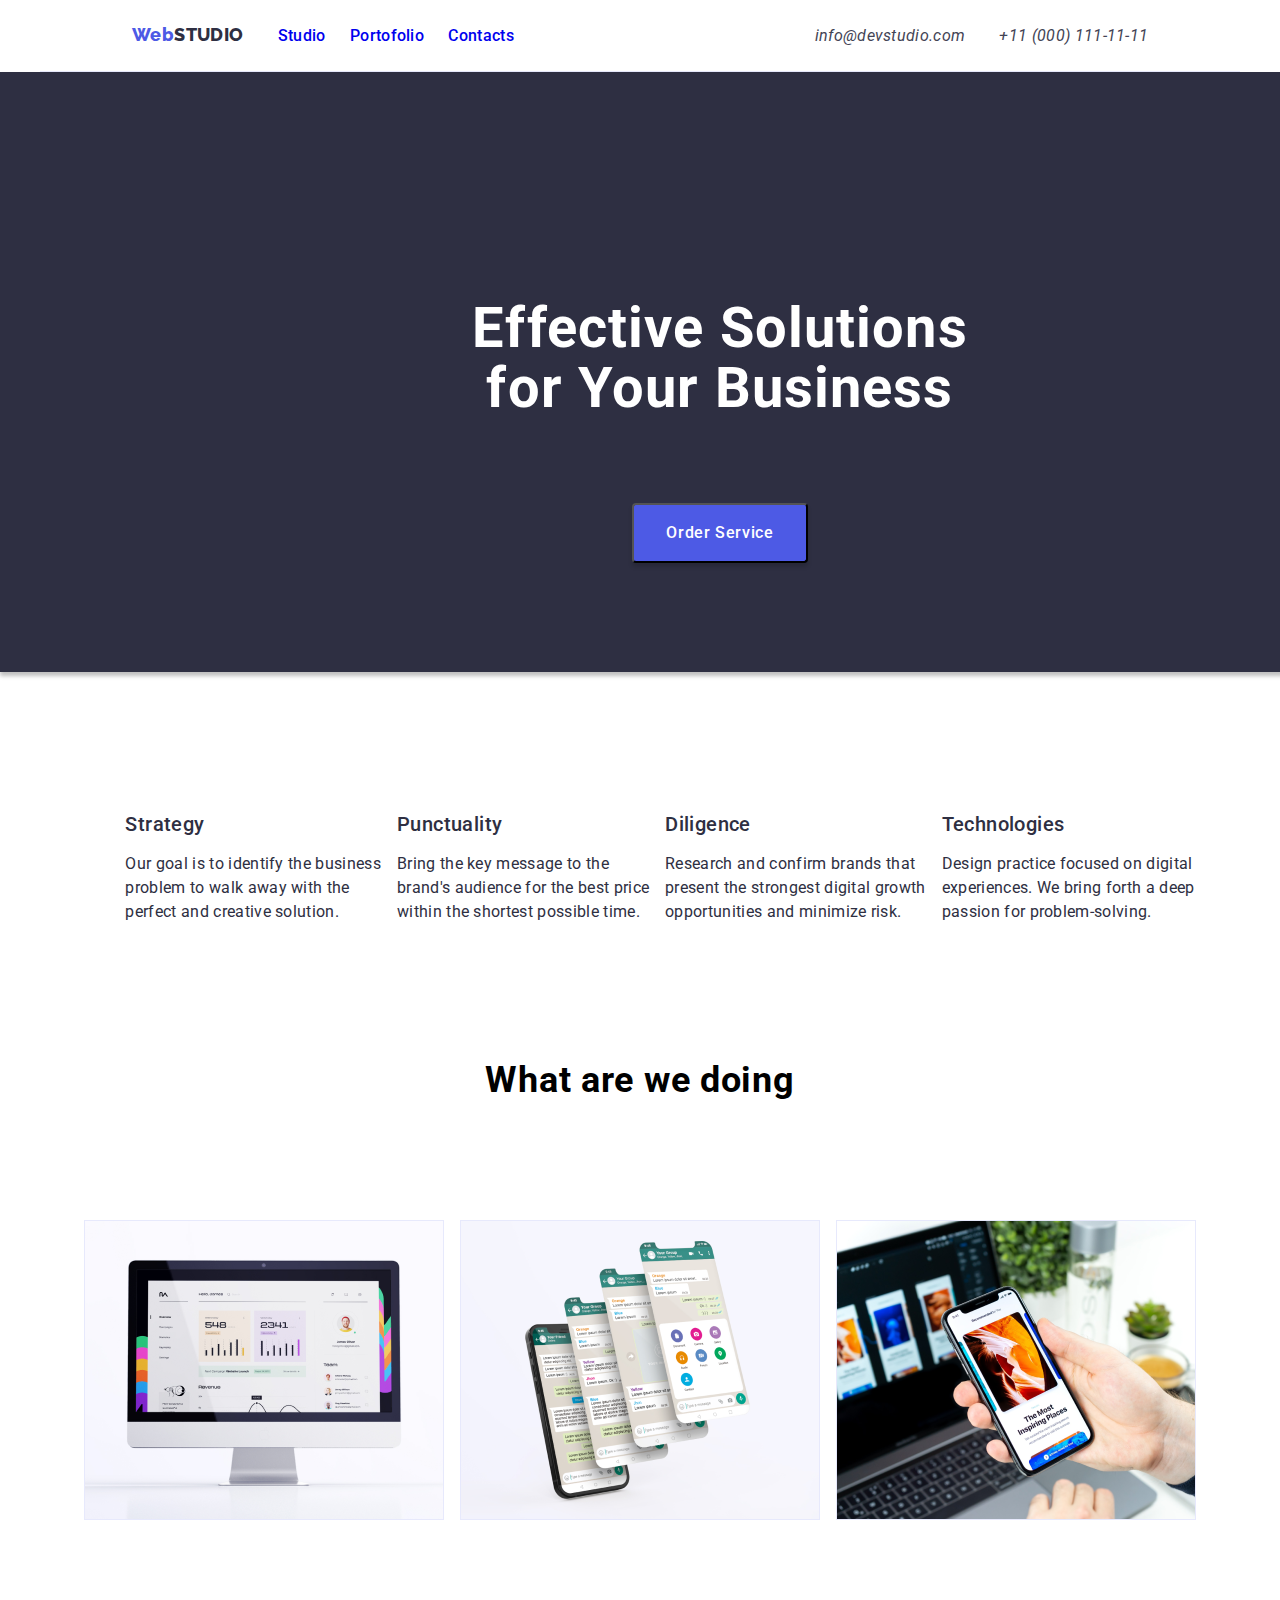
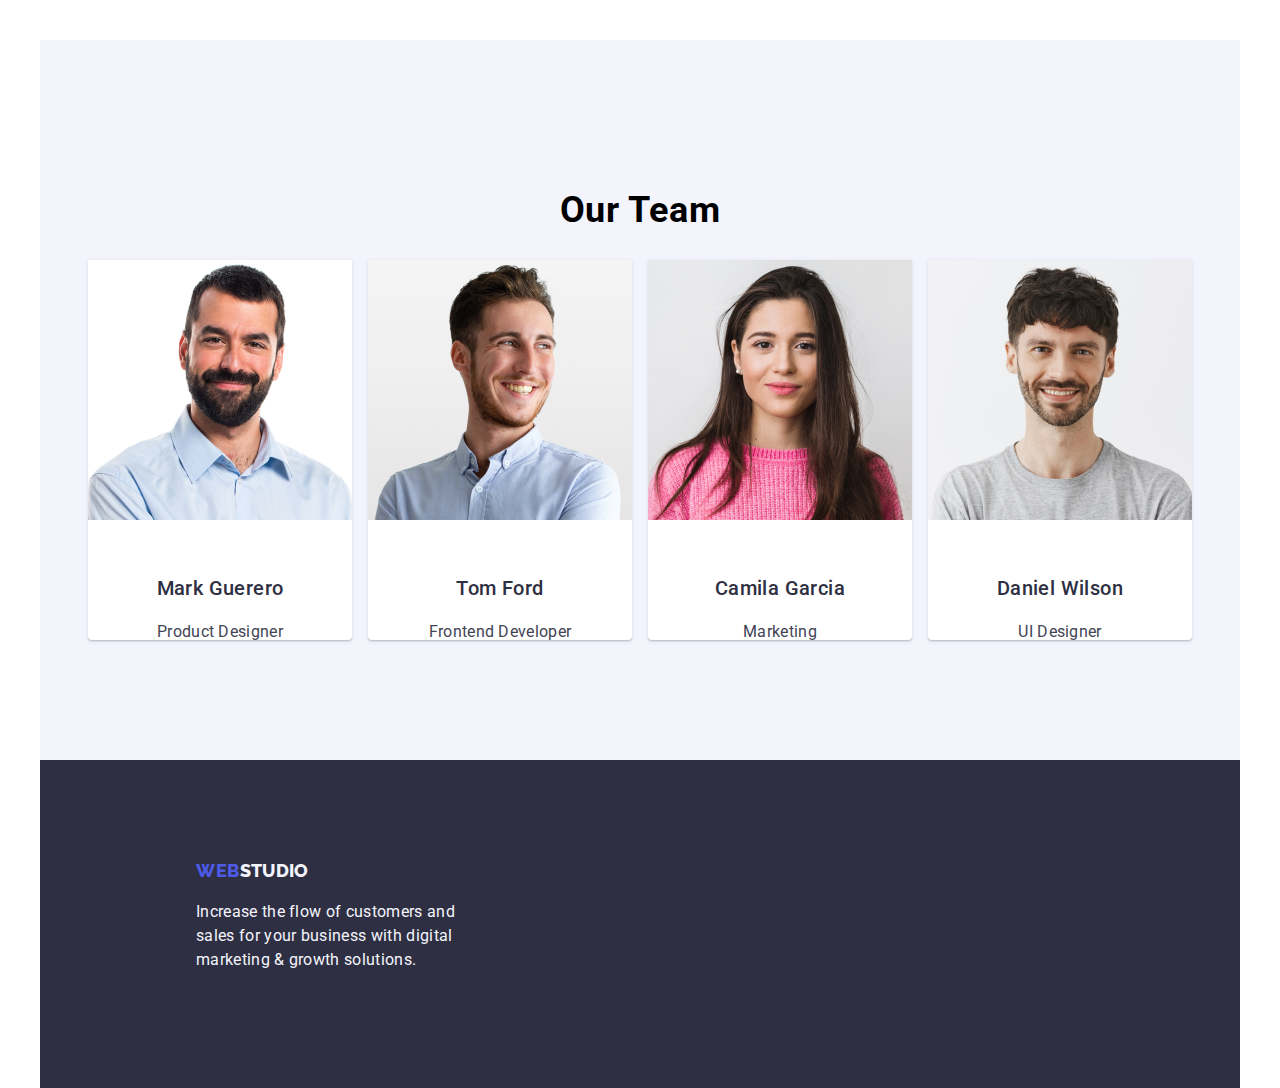
==== index.html @ 285bcf5b "copy folder from tema3" ====
<!DOCTYPE html>
<html lang="en">
  <head>
    <meta charset="UTF-8" />
    <meta name="viewport" content="width=device-width, initial-scale=1.0" />
    <title>WebStudio</title>
    <link rel="preconnect" href="https://fonts.googleapis.com" />
    <link rel="preconnect" href="https://fonts.gstatic.com" crossorigin />
    <link
      href="https://fonts.googleapis.com/css2?family=Raleway:wght@700&family=Roboto:ital,wght@0,100;0,300;0,400;0,500;0,700;0,900;1,100;1,300;1,400;1,500;1,700;1,900&display=swap"
      rel="stylesheet"
    />
    <link
      rel="stylesheet"
      href="https://cdnjs.cloudflare.com/ajax/libs/modern-normalize/1.0.0/modern-normalize.min.css"
    />
    <link rel="stylesheet" href="./css/studio.css" />
  </head>
  <body>
    <header class="nav-bar container">
      <nav class="main-nav">
        <a href="index.html" class="logo">Web</a>
        <a href="index.html">Studio</a>
        <a href="portofolio.html">Portofolio</a>
        <a href="contacts.html">Contacts</a>
      </nav>
      <address>
        <a href="mailto:info@devstudio.com" class="mail">info@devstudio.com</a>
        <a href="tel:+11(000)1111111">+11 (000) 111-11-11</a>
      </address>
    </header>
    <main>
      <!-- Hero Section -->
      <section class="hero-section">
        <div class="container-column container">
          <h1 class="hero-title">Effective Solutions for Your Business</h1>
          <button type="button" class="hero-button">Order Service</button>
        </div>
      </section>
      <!-- Strong points section -->
      <section class="container">
        <ul class="feature">
          <li>
            <h3>Strategy</h3>
            <p>
              Our goal is to identify the business<br />
              problem to walk away with the<br />
              perfect and creative solution.
            </p>
          </li>
          <li>
            <h3>Punctuality</h3>
            <p>
              Bring the key message to the<br />
              brand's audience for the best price<br />
              within the shortest possible time.
            </p>
          </li>
          <li>
            <h3>Diligence</h3>
            <p>
              Research and confirm brands that<br />
              present the strongest digital growth<br />
              opportunities and minimize risk.
            </p>
          </li>
          <li>
            <h3>Technologies</h3>
            <p>
              Design practice focused on digital<br />
              experiences. We bring forth a deep<br />
              passion for problem-solving.
            </p>
          </li>
        </ul>
      </section>
      <!-- What are we doing section -->
      <section class="container">
        <h2>What are we doing</h2>
        <div class="images">
          <img src="./images/img1.png" alt="monitor" width="360" height="300" />
          <img
            src="./images/img2.png"
            alt="app_mobil"
            width="360"
            height="300"
          />
          <img
            src="./images/img3.png"
            alt="mobil_phone"
            width="360"
            height="300"
          />
        </div>
      </section>
      <!-- Our team section -->
      <section class="container background-team">
        <h2>Our Team</h2>
        <div class="cards-team">
          <div class="card-team">
            <img src="./images/imgA.png" alt="Product Designer-Mark Guerero" />
            <h3>Mark Guerero</h3>
            <p>Product Designer</p>
          </div>
          <div class="card-team">
            <img src="./images/imgB.png" alt="Frontend Developer-Tom Ford" />
            <h3>Tom Ford</h3>
            <p>Frontend Developer</p>
          </div>
          <div class="card-team">
            <img src="./images/imgC.png" alt="Marketing-Camila Garcia" />
            <h3>Camila Garcia</h3>
            <p>Marketing</p>
          </div>
          <div class="card-team">
            <img src="./images/imgD.png" alt="UI Designer-Daniel Wilson" />
            <h3>Daniel Wilson</h3>
            <p>UI Designer</p>
          </div>
        </div>
      </section>
    </main>
    <footer class="container footer">
      <a href="index.html" class="logo-bottom">Web</a>
      <p class="footer-paragraph">
        Increase the flow of customers and sales for your business with digital
        marketing & growth solutions.
      </p>
    </footer>
  </body>
</html>
---- css/studio.css ----
:root {
    --brand-color: #2E2F42;
}

body {
    font-family: "Roboto", sans-serif;
    margin: 0;
}
ul {
    list-style-type: none;
}
a {
    text-decoration: none;
}
.container {
    max-width: 1200px;
    margin: 0 auto;
}
/*Header section navigate*/
.logo::after {
    content: "STUDIO";
    color: var(--brand-color);
    font-family: 'Raleway';
    font-size: 18px;
    font-weight: 800;
    line-height: 21px;
    letter-spacing: 0.03em;
    text-align: left;
    letter-spacing: 0.02em;
    margin-right: 10px;
}
.logo {
    color: #4D5AE5;
    font-family: 'Raleway';
    font-size: 18px;
    font-weight: 800;
    line-height: 21px;
    letter-spacing: 0.03em;
    text-align: left;
    margin-top: 2px;
}
.nav-bar {
    display: flex;
    justify-content: space-around;
    margin-block-start: 0;
    min-height: 72px;
    align-items: center;
    border-bottom: 1px solid #e7e9fc;
    /* width: 1440px; */
    height: 72px;
}
.main-nav {
    font-size: 16px;
    font-weight: 500;
    line-height: 24px;
    letter-spacing: 0.02em;
    text-align: left;
    color: #2E2F42;
    cursor: pointer;
    min-width: 500px;
}
.main-nav a {
    margin-right: 20px;
}
a:hover {
    color: #404BBF;
    cursor: pointer;
    text-decoration: underline;
}
address a {
    font-size: 16px;
    font-weight: 400;
    line-height: 24px;
    letter-spacing: 0.02em;
    cursor: pointer;
    color: #434455;
}
.mail {
    margin-right: 30px;
}

/* Hero section */
.hero-section {
    background-color: var(--brand-color);
    padding: 188px 0;
    min-width: 1440px;
    height: 600px;
    box-shadow: 0 4px 4px 0 rgba(0, 0, 0, 0.25);
}
.container-column {
    display: flex;
    flex-direction: column;
    align-items: center;
}
.hero-title{
    color: #FFFFFF;
    font-size: 56px;
    font-weight: 700;
    line-height: 60px;
    letter-spacing: 0.02em;
    max-width: 496px;
    text-align: center;
}
.hero-button {
    font-size: 16px;
    font-weight: 500;
    line-height: 24px;
    letter-spacing: 0.04em;
    text-align: center;
    color: #FFFFFF;
    border-radius: 4px;
    box-shadow: 0 4px 4px 0 rgba(0, 0, 0, 0.15);
    padding: 16px 32px;
    margin-top: 48px;
    cursor: pointer;
    background: #4d5ae5;
}
.hero-button:hover{
    background-color: #404BBF;
}

/* Feature section */
.feature {
    color: var(--brand-color);
    display: flex;
    justify-content: center;
    gap: 1rem;
    margin: 120px 0;
}
li > h3{
    text-align: left;
    margin-bottom: 5px;
}
li > p{
    font-size: 16px;
    font-weight: 400;
    line-height: 24px;
    letter-spacing: 0.02em;
    text-align: left;
}
h3 {
    font-family: "Roboto", sans-serif;
    font-weight: 500;
    font-size: 20px;
    line-height: 1.2;
    letter-spacing: 0.02em;
    text-align: center;
    color: #2e2f42;
}

/* What are we doing section */
.images {
    display: flex;
    justify-content: center;
    gap: 1rem;
    margin: 120px;
}
h2 {
    font-size: 36px;
    font-weight: 700;
    line-height: 40px;
    letter-spacing: 0.02em;
    text-align: center;
}

/* Our team section */
.background-team {
    background-color: #f4f4fd;
    padding: 120px;
}
.cards-team {
    display: flex;
    justify-content: center;
    gap: 1rem;
}
.card-team{
    box-shadow: 0 2px 1px 0 rgba(46, 47, 66, 0.08), 0 1px 1px 0 rgba(46, 47, 66, 0.16), 0 1px 6px 0 rgba(46, 47, 66, 0.08);
    background: #fff;
    border-radius: 0 0 4px 4px;
        padding: 0px 0px 32px 0px;
        width: 264px;
        height: 380px;
        gap: 24px;
}
.card-team p{
    font-family: "Roboto", sans-serif;
        font-weight: 400;
        font-size: 16px;
        line-height: 1.5;
        letter-spacing: 0.02em;
        text-align: center;
        color: #434455;
}
.card.team h3{
    text-align: center;
}
.card-team img{
    margin-bottom: 32px;
    width: 264px;
    height: 260px;
}

/* Footer section */
.logo-bottom::after {
    content: "STUDIO";
    color: #F4F4FD;
    font-family: 'Raleway';
    font-size: 18px;
    font-weight: 800;
    line-height: 21px;
    letter-spacing: 0.03em;
    text-align: center;
    letter-spacing: 0.02em;
}
.logo-bottom {
    text-transform: uppercase;
    font-family: "Raleway", sans-serif;
    font-weight: 800;
    font-size: 18px;
    line-height: 1.16667;
    letter-spacing: 0.03em;
    text-transform: uppercase;
    color: #4d5ae5;
}

.footer {
    color: #F4F4FD;
    font-family: Roboto;
    font-size: 16px;
    font-weight: 400;
    line-height: 24px;
    letter-spacing: 0.02em;
    background-color: var(--brand-color);
    text-align: left;
    padding: 100px 1020px 100px 156px;
}
.footer-paragraph {
    width: 264px;
    margin-top: 16px;
}


/* Portofolio */

/*Filter Portofolio Section*/

.first-button {
    background-color: #404BBF;
    color: #FFFFFF
}
ul button {
    font-size: 16px;
    font-weight: 500;
    line-height: 24px;
    letter-spacing: 0.04em;
    text-align: center;
    color: #4D5AE5;
    border: 1px solid #E7E9FC;
    padding-left: 24px;
    padding-right: 24px;
    padding-top: 12px;
    padding-bottom: 12px;
}
button:hover {
    cursor: pointer;
}
.button {
    background: #f4f4fd;
}
.filter-buttons {
    display: flex;
    justify-content: center;
    gap: 1rem;
    flex-wrap: wrap;
    margin: 96px 271px 72px;
}
/*Grid cards section*/
.card h3 {
    font-size: 20px;
    color: var(--brand-color);
    text-align: left;
}
.card p {
    font-size: 16px;
    text-align: left;
    color: #434455;
}
.cards {
    display: flex;
    justify-content: center;
    flex-wrap: wrap;
    gap: 24px;
    padding: 0;
    margin-bottom: 120px;
    /* grid-template-columns: repeat(auto-fit(minmax(200px, 300px)); */
}

.card {
    border: 1px solid #e7e9fc;
    width: 360px;
    height: 420px;
    /* flex-basis: calc((100%-72px)/3)); */
}
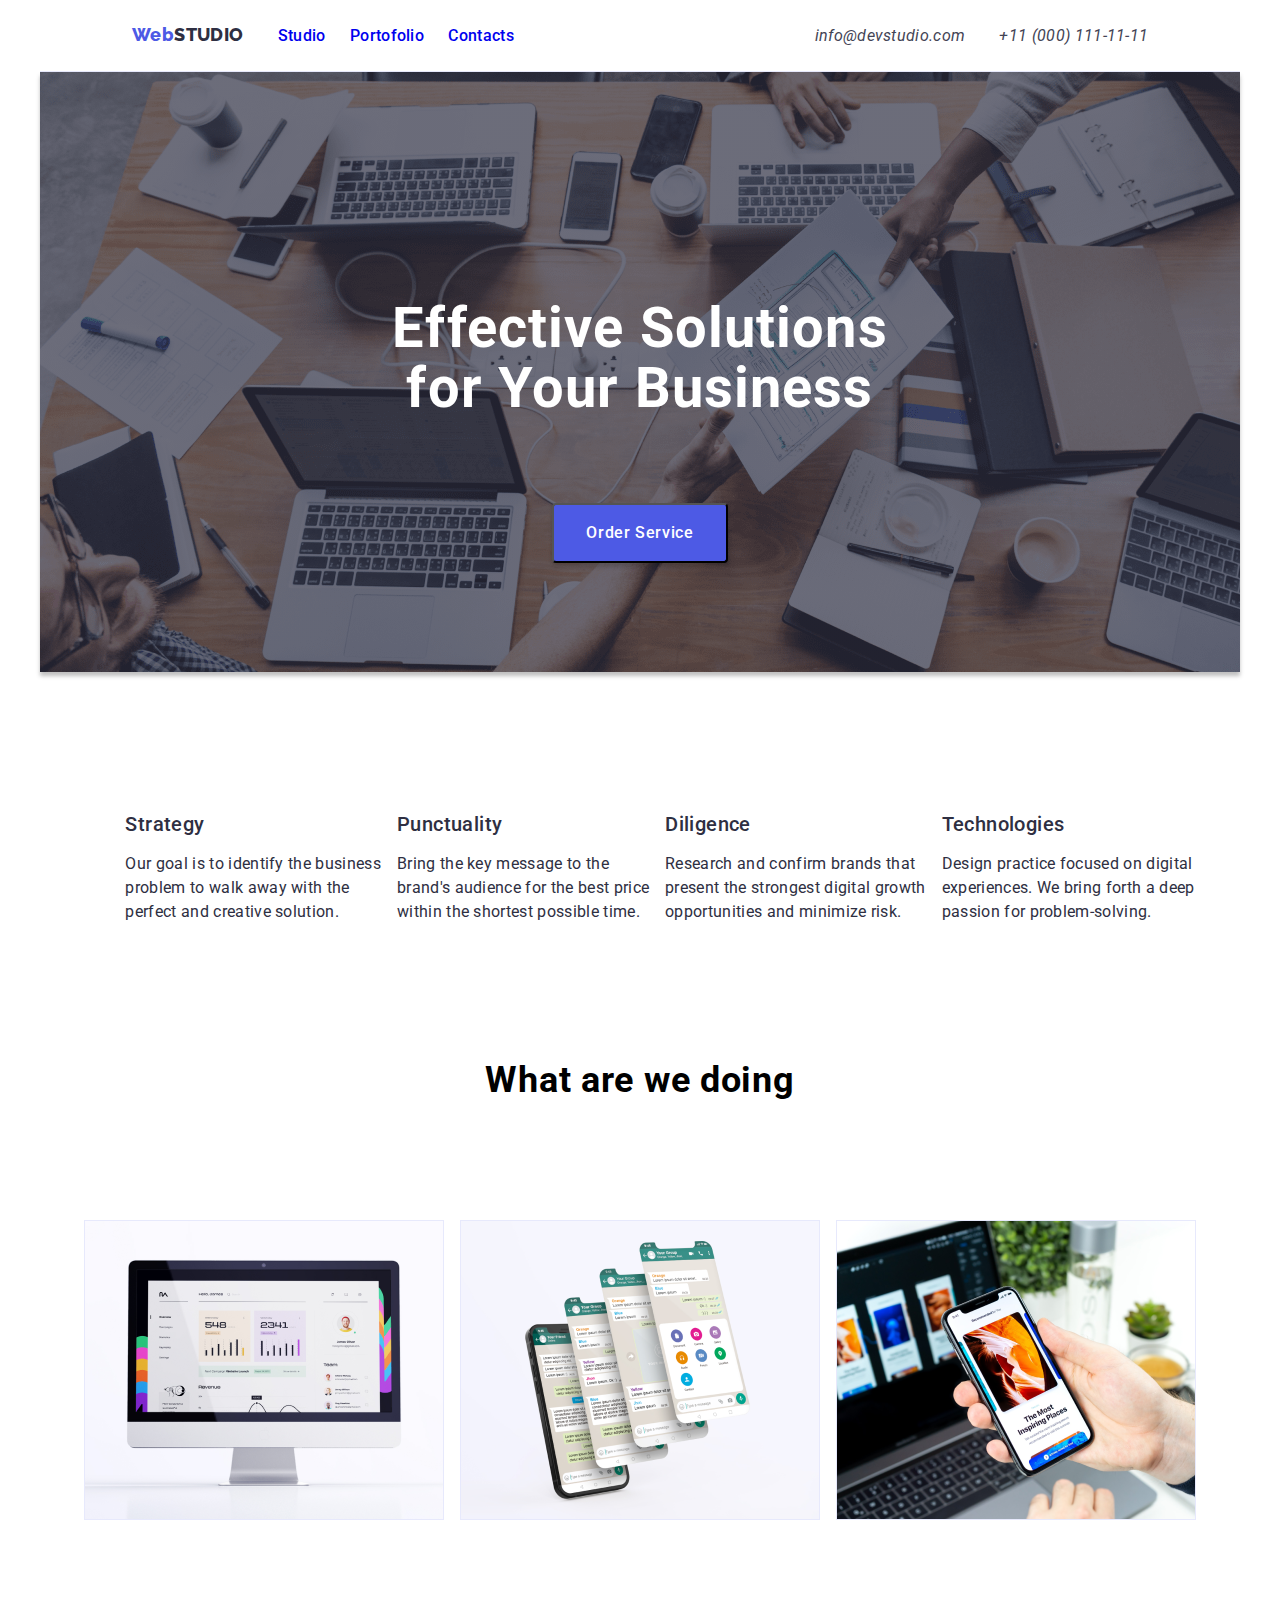
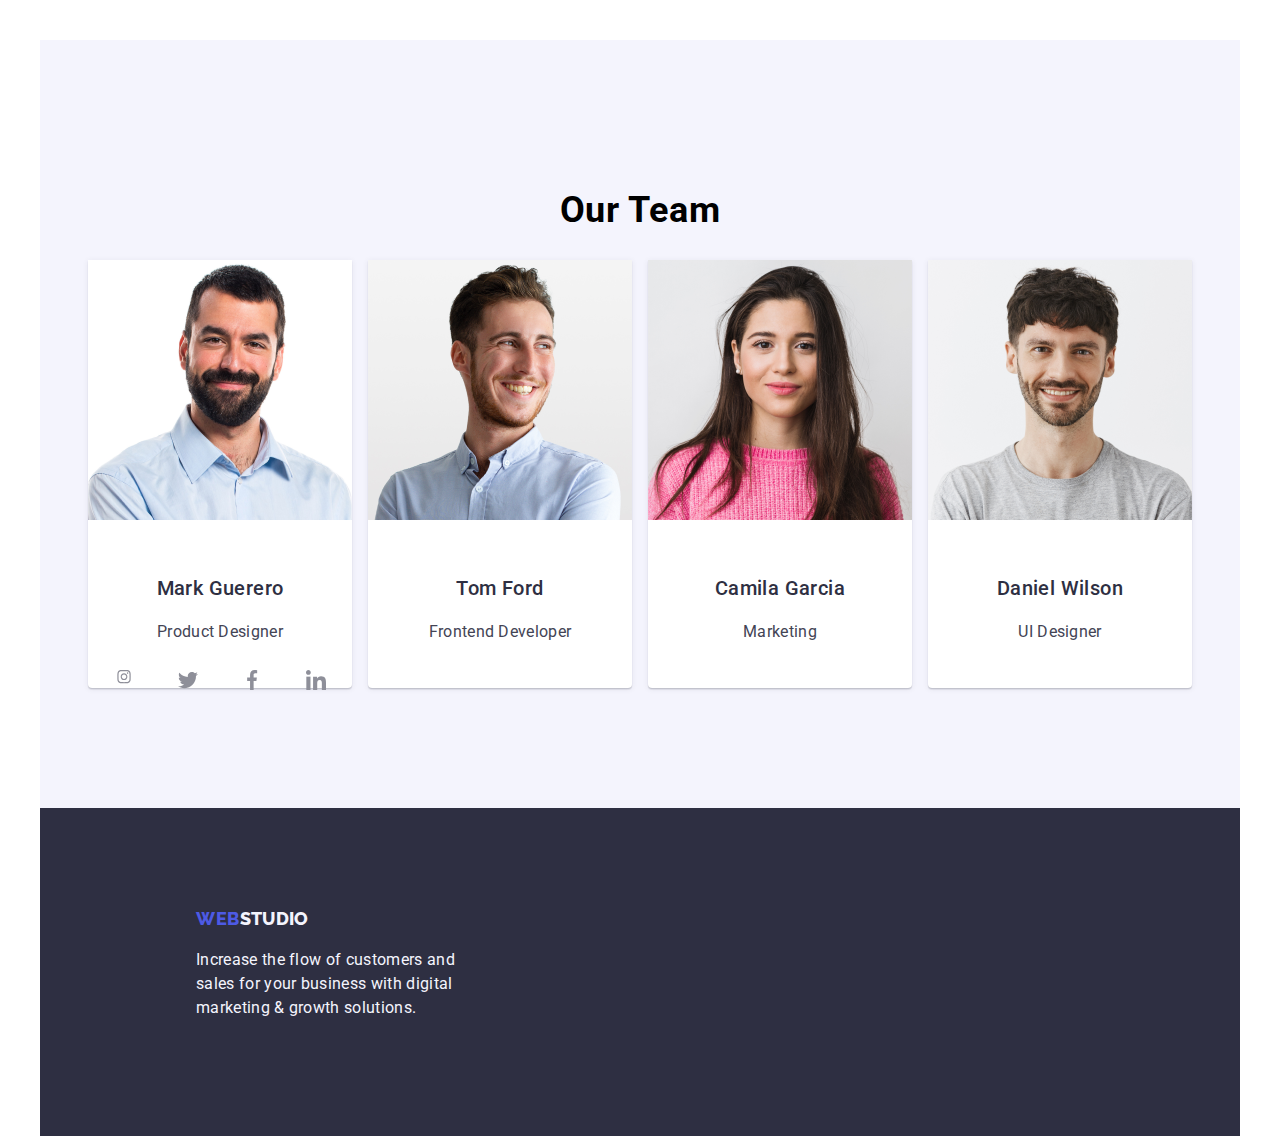
==== commit eb56f88b: "social svg" ====
--- a/index.html
+++ b/index.html
@@ -31,8 +31,8 @@
     </header>
     <main>
       <!-- Hero Section -->
-      <section class="hero-section">
-        <div class="container-column container">
+      <section class="hero-section container">
+        <div class="container-column">
           <h1 class="hero-title">Effective Solutions for Your Business</h1>
           <button type="button" class="hero-button">Order Service</button>
         </div>
@@ -101,6 +101,61 @@
             <img src="./images/imgA.png" alt="Product Designer-Mark Guerero" />
             <h3>Mark Guerero</h3>
             <p>Product Designer</p>
+            <div class="icons-list">
+              <a
+                href="https://www.instagram.com/"
+                class="icon"
+                noopener
+                noreferrer
+                nofollow
+                target="_blank"
+                aria-label="instagram-link"
+              >
+                <svg>
+                  <use href="./images/symbol-defs.svg#icon-instagram"></use>
+                </svg>
+              </a>
+              <a
+                href="https://https://twitter.com//"
+                class="icon"
+                noopener
+                noreferrer
+                nofollow
+                target="_blank"
+                aria-label="tweeter-link"
+              >
+                <svg>
+                  <use href="./images/symbol-defs.svg#icon-twitter"></use>
+                </svg>
+              </a>
+              </a>
+              <a
+                href="https://https://facebook.com//"
+                class="icon"
+                noopener
+                noreferrer
+                nofollow
+                target="_blank"
+                aria-label="facebook-link"
+              >
+                <svg>
+                  <use href="./images/symbol-defs.svg#icon-facebook"></use>
+                </svg>
+              </a>
+               <a
+                href="https://https://linkedin.com//"
+                class="icon"
+                noopener
+                noreferrer
+                nofollow
+                target="_blank"
+                aria-label="linkedin-link"
+              >
+                <svg>
+                  <use href="./images/symbol-defs.svg#icon-linkedin"></use>
+                </svg>
+              </a>
+            </div>
           </div>
           <div class="card-team">
             <img src="./images/imgB.png" alt="Frontend Developer-Tom Ford" />
--- a/css/studio.css
+++ b/css/studio.css
@@ -81,13 +81,14 @@
 
 /* Hero section */
 .hero-section {
-    background-color: var(--brand-color);
     padding: 188px 0;
-    min-width: 1440px;
+    width: 1440px;
     height: 600px;
     box-shadow: 0 4px 4px 0 rgba(0, 0, 0, 0.25);
-}
-.container-column {
+    background: linear-gradient(rgba(46, 47, 66, 0.7),rgba(46, 47, 66, 0.7)), url("/images/people-office.png");
+}
+
+.container-column{
     display: flex;
     flex-direction: column;
     align-items: center;
@@ -179,8 +180,7 @@
     border-radius: 0 0 4px 4px;
         padding: 0px 0px 32px 0px;
         width: 264px;
-        height: 380px;
-        gap: 24px;
+        height: 428px;
 }
 .card-team p{
     font-family: "Roboto", sans-serif;
@@ -199,7 +199,29 @@
     width: 264px;
     height: 260px;
 }
-
+.icons-list .icon svg{
+    width: 20px;
+    height: 20px;
+}
+.icons-list{
+    display: flex;
+    gap: 24px;
+    margin-top: 8px;
+    justify-content: center;
+}
+.icons-list .icon{
+    width: 40px;
+    height: 40px;
+    border-radius: 50%;
+    display: flex;
+    justify-content: center;
+    align-items: center;
+    color: grey;
+}
+.icons-list .icon:hover{
+    background-color: #4D5AE5;
+    color: #fff;
+}
 /* Footer section */
 .logo-bottom::after {
     content: "STUDIO";
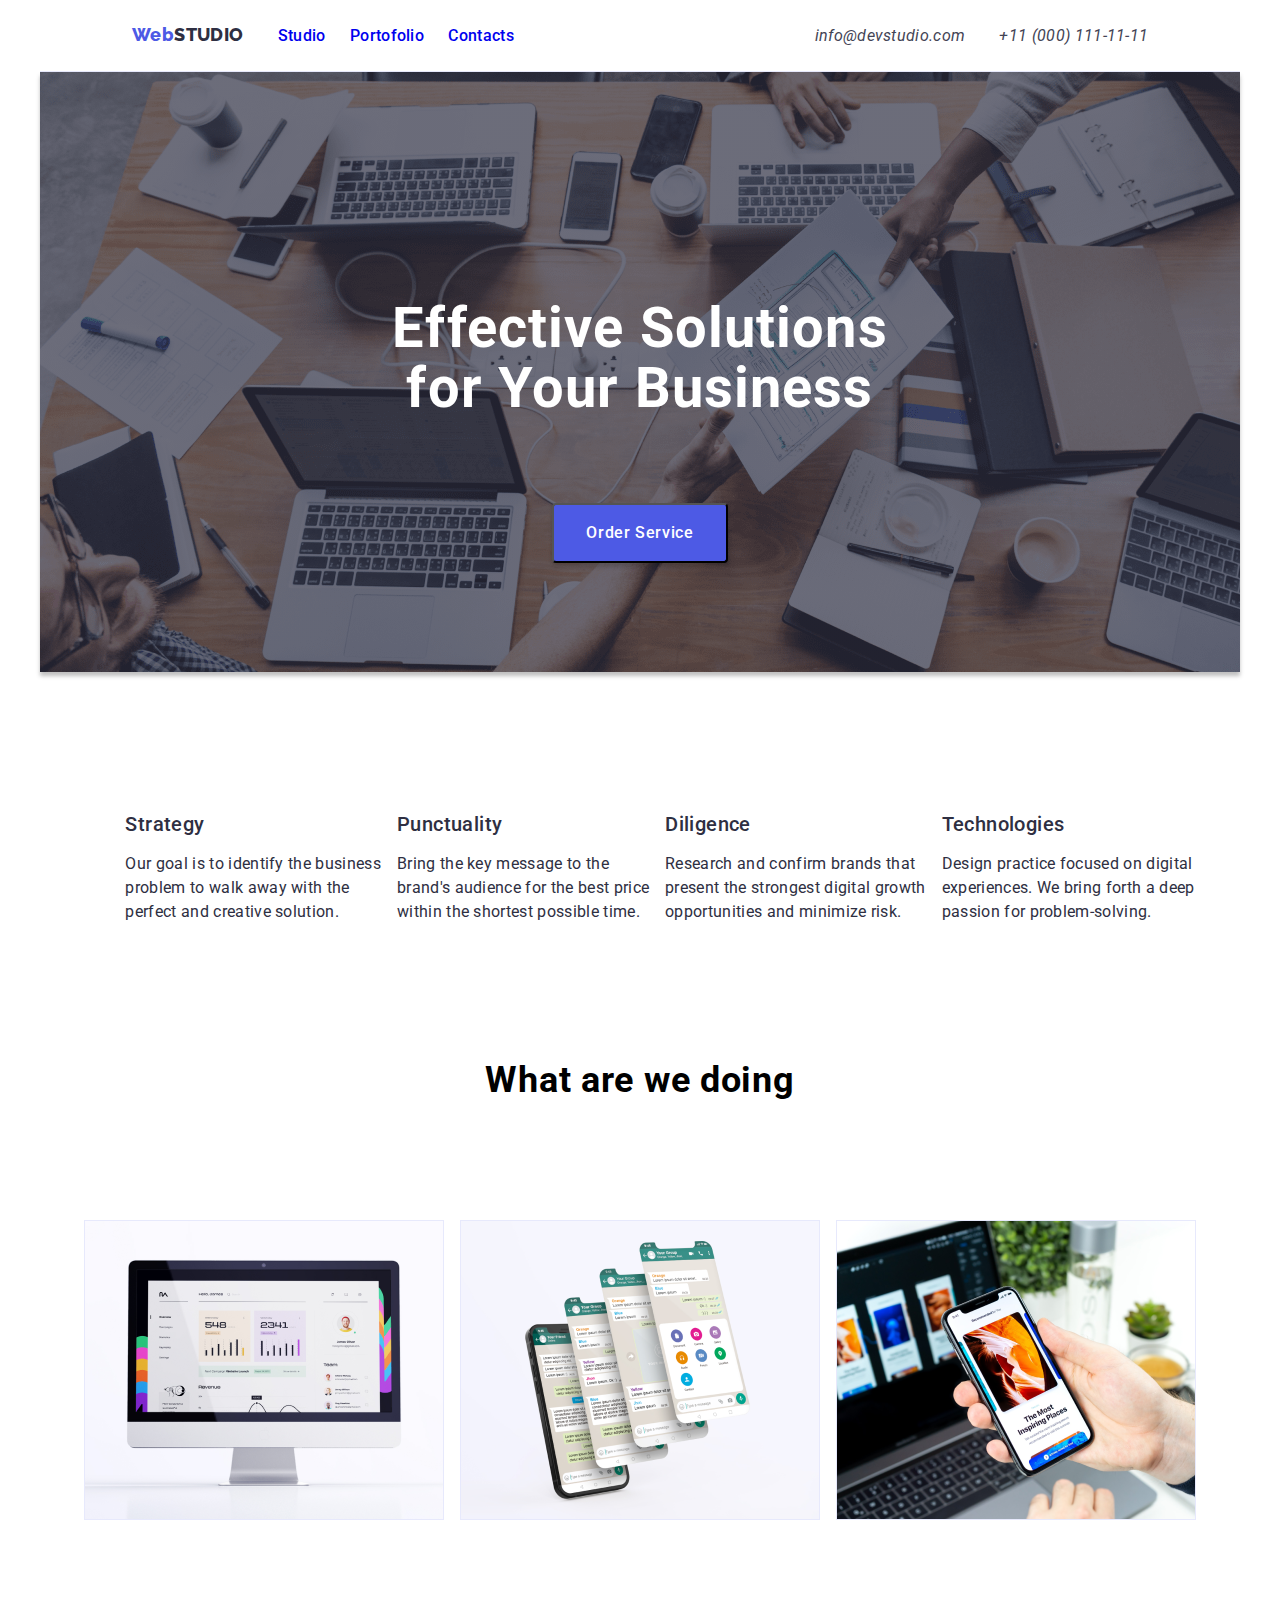
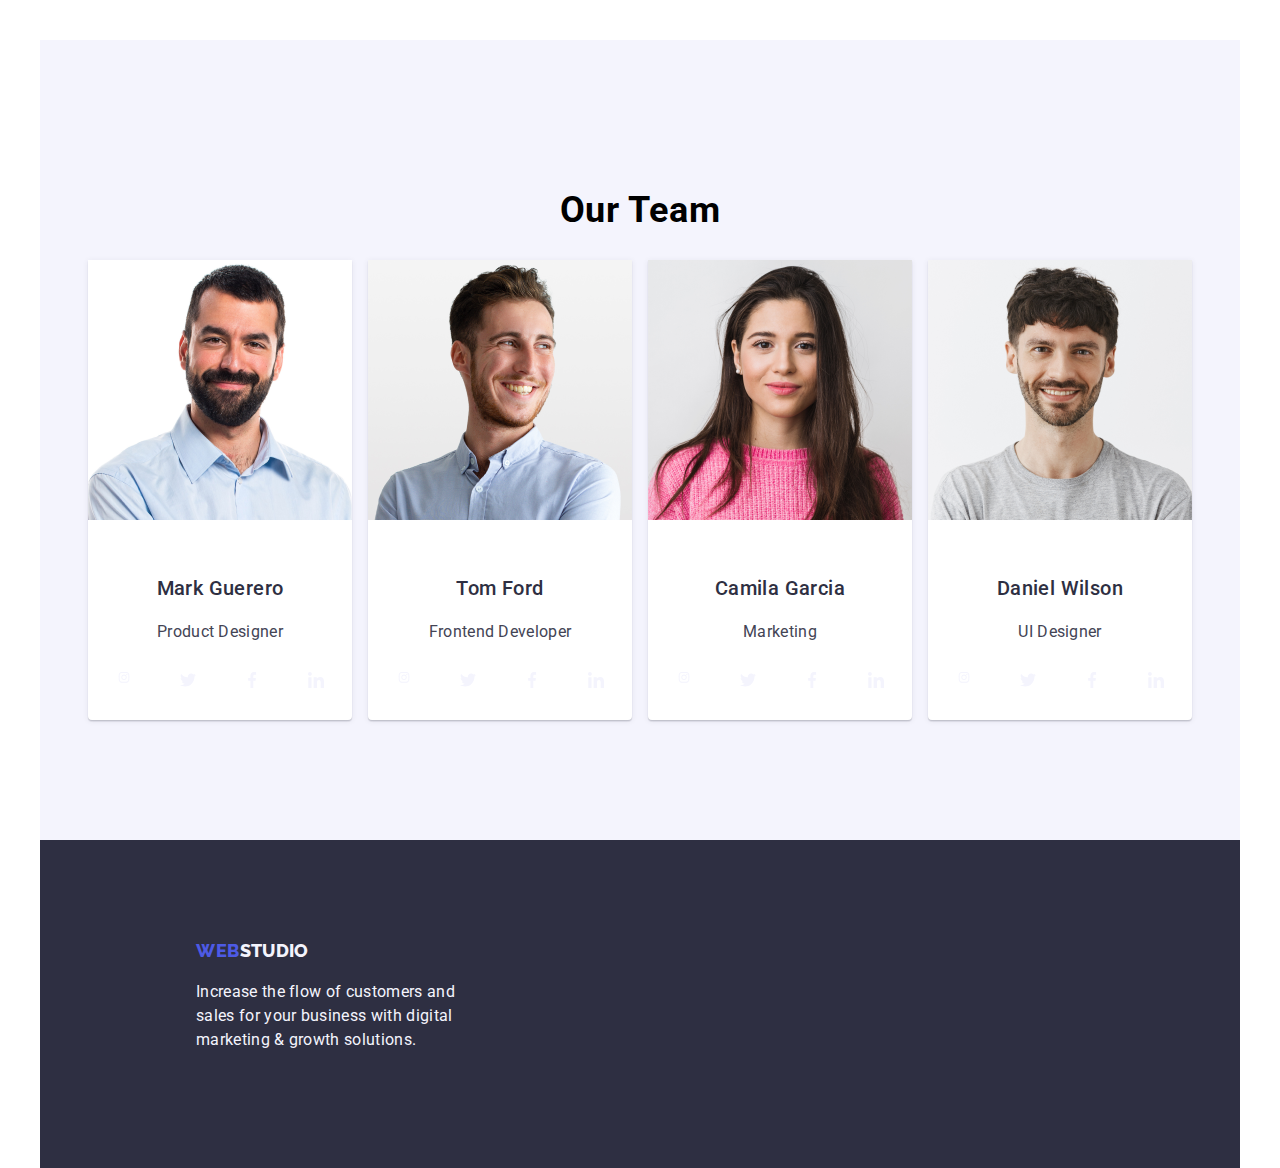
==== commit 03ccd363: "partial" ====
--- a/index.html
+++ b/index.html
@@ -161,16 +161,181 @@
             <img src="./images/imgB.png" alt="Frontend Developer-Tom Ford" />
             <h3>Tom Ford</h3>
             <p>Frontend Developer</p>
+            <div class="icons-list">
+              <a
+                href="https://www.instagram.com/"
+                class="icon"
+                noopener
+                noreferrer
+                nofollow
+                target="_blank"
+                aria-label="instagram-link"
+              >
+                <svg>
+                  <use href="./images/symbol-defs.svg#icon-instagram"></use>
+                </svg>
+              </a>
+              <a
+                href="https://https://twitter.com//"
+                class="icon"
+                noopener
+                noreferrer
+                nofollow
+                target="_blank"
+                aria-label="tweeter-link"
+              >
+                <svg>
+                  <use href="./images/symbol-defs.svg#icon-twitter"></use>
+                </svg>
+              </a>
+              </a>
+              <a
+                href="https://https://facebook.com//"
+                class="icon"
+                noopener
+                noreferrer
+                nofollow
+                target="_blank"
+                aria-label="facebook-link"
+              >
+                <svg>
+                  <use href="./images/symbol-defs.svg#icon-facebook"></use>
+                </svg>
+              </a>
+               <a
+                href="https://https://linkedin.com//"
+                class="icon"
+                noopener
+                noreferrer
+                nofollow
+                target="_blank"
+                aria-label="linkedin-link"
+              >
+                <svg>
+                  <use href="./images/symbol-defs.svg#icon-linkedin"></use>
+                </svg>
+              </a>
+            </div>
           </div>
           <div class="card-team">
             <img src="./images/imgC.png" alt="Marketing-Camila Garcia" />
             <h3>Camila Garcia</h3>
             <p>Marketing</p>
+            <div class="icons-list">
+              <a
+                href="https://www.instagram.com/"
+                class="icon"
+                noopener
+                noreferrer
+                nofollow
+                target="_blank"
+                aria-label="instagram-link"
+              >
+                <svg>
+                  <use href="./images/symbol-defs.svg#icon-instagram"></use>
+                </svg>
+              </a>
+              <a
+                href="https://https://twitter.com//"
+                class="icon"
+                noopener
+                noreferrer
+                nofollow
+                target="_blank"
+                aria-label="tweeter-link"
+              >
+                <svg>
+                  <use href="./images/symbol-defs.svg#icon-twitter"></use>
+                </svg>
+              </a>
+              </a>
+              <a
+                href="https://https://facebook.com//"
+                class="icon"
+                noopener
+                noreferrer
+                nofollow
+                target="_blank"
+                aria-label="facebook-link"
+              >
+                <svg>
+                  <use href="./images/symbol-defs.svg#icon-facebook"></use>
+                </svg>
+              </a>
+               <a
+                href="https://https://linkedin.com//"
+                class="icon"
+                noopener
+                noreferrer
+                nofollow
+                target="_blank"
+                aria-label="linkedin-link"
+              >
+                <svg>
+                  <use href="./images/symbol-defs.svg#icon-linkedin"></use>
+                </svg>
+              </a>
+            </div>
           </div>
           <div class="card-team">
             <img src="./images/imgD.png" alt="UI Designer-Daniel Wilson" />
             <h3>Daniel Wilson</h3>
             <p>UI Designer</p>
+            <div class="icons-list">
+              <a
+                href="https://www.instagram.com/"
+                class="icon"
+                noopener
+                noreferrer
+                nofollow
+                target="_blank"
+                aria-label="instagram-link"
+              >
+                <svg>
+                  <use href="./images/symbol-defs.svg#icon-instagram"></use>
+                </svg>
+              </a>
+              <a
+                href="https://https://twitter.com//"
+                class="icon"
+                noopener
+                noreferrer
+                nofollow
+                target="_blank"
+                aria-label="tweeter-link"
+              >
+                <svg>
+                  <use href="./images/symbol-defs.svg#icon-twitter"></use>
+                </svg>
+              </a>
+              </a>
+              <a
+                href="https://https://facebook.com//"
+                class="icon"
+                noopener
+                noreferrer
+                nofollow
+                target="_blank"
+                aria-label="facebook-link"
+              >
+                <svg>
+                  <use href="./images/symbol-defs.svg#icon-facebook"></use>
+                </svg>
+              </a>
+               <a
+                href="https://https://linkedin.com//"
+                class="icon"
+                noopener
+                noreferrer
+                nofollow
+                target="_blank"
+                aria-label="linkedin-link"
+              >
+                <svg>
+                  <use href="./images/symbol-defs.svg#icon-linkedin"></use>
+                </svg>
+              </a>
+            </div>
           </div>
         </div>
       </section>
--- a/css/studio.css
+++ b/css/studio.css
@@ -180,7 +180,7 @@
     border-radius: 0 0 4px 4px;
         padding: 0px 0px 32px 0px;
         width: 264px;
-        height: 428px;
+        height: 460px;
 }
 .card-team p{
     font-family: "Roboto", sans-serif;
@@ -200,8 +200,13 @@
     height: 260px;
 }
 .icons-list .icon svg{
-    width: 20px;
-    height: 20px;
+    width: 16px;
+    height: 16px;
+    fill: #434455;
+}
+.icons-list:first-child {
+    width: 50px;
+    height: 50px;
 }
 .icons-list{
     display: flex;
@@ -216,7 +221,7 @@
     display: flex;
     justify-content: center;
     align-items: center;
-    color: grey;
+    color: rgb(34, 30, 30);
 }
 .icons-list .icon:hover{
     background-color: #4D5AE5;
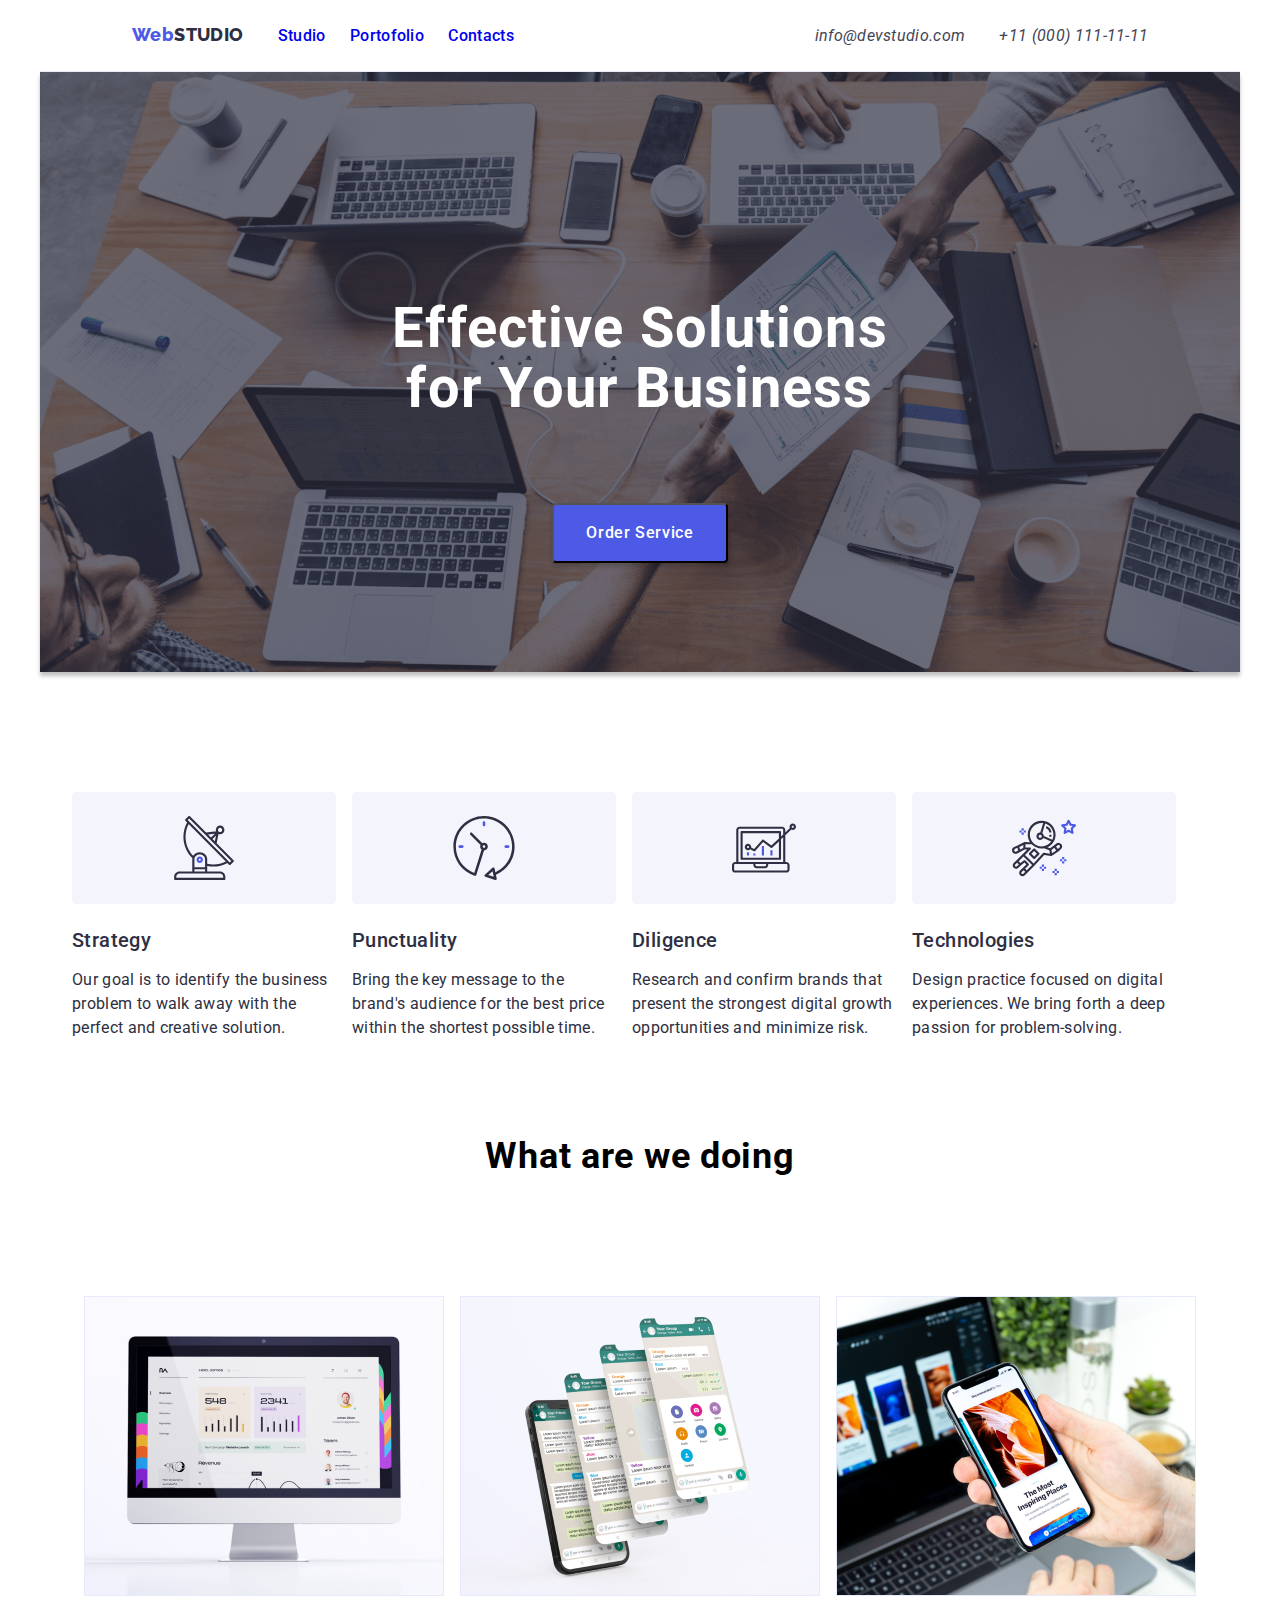
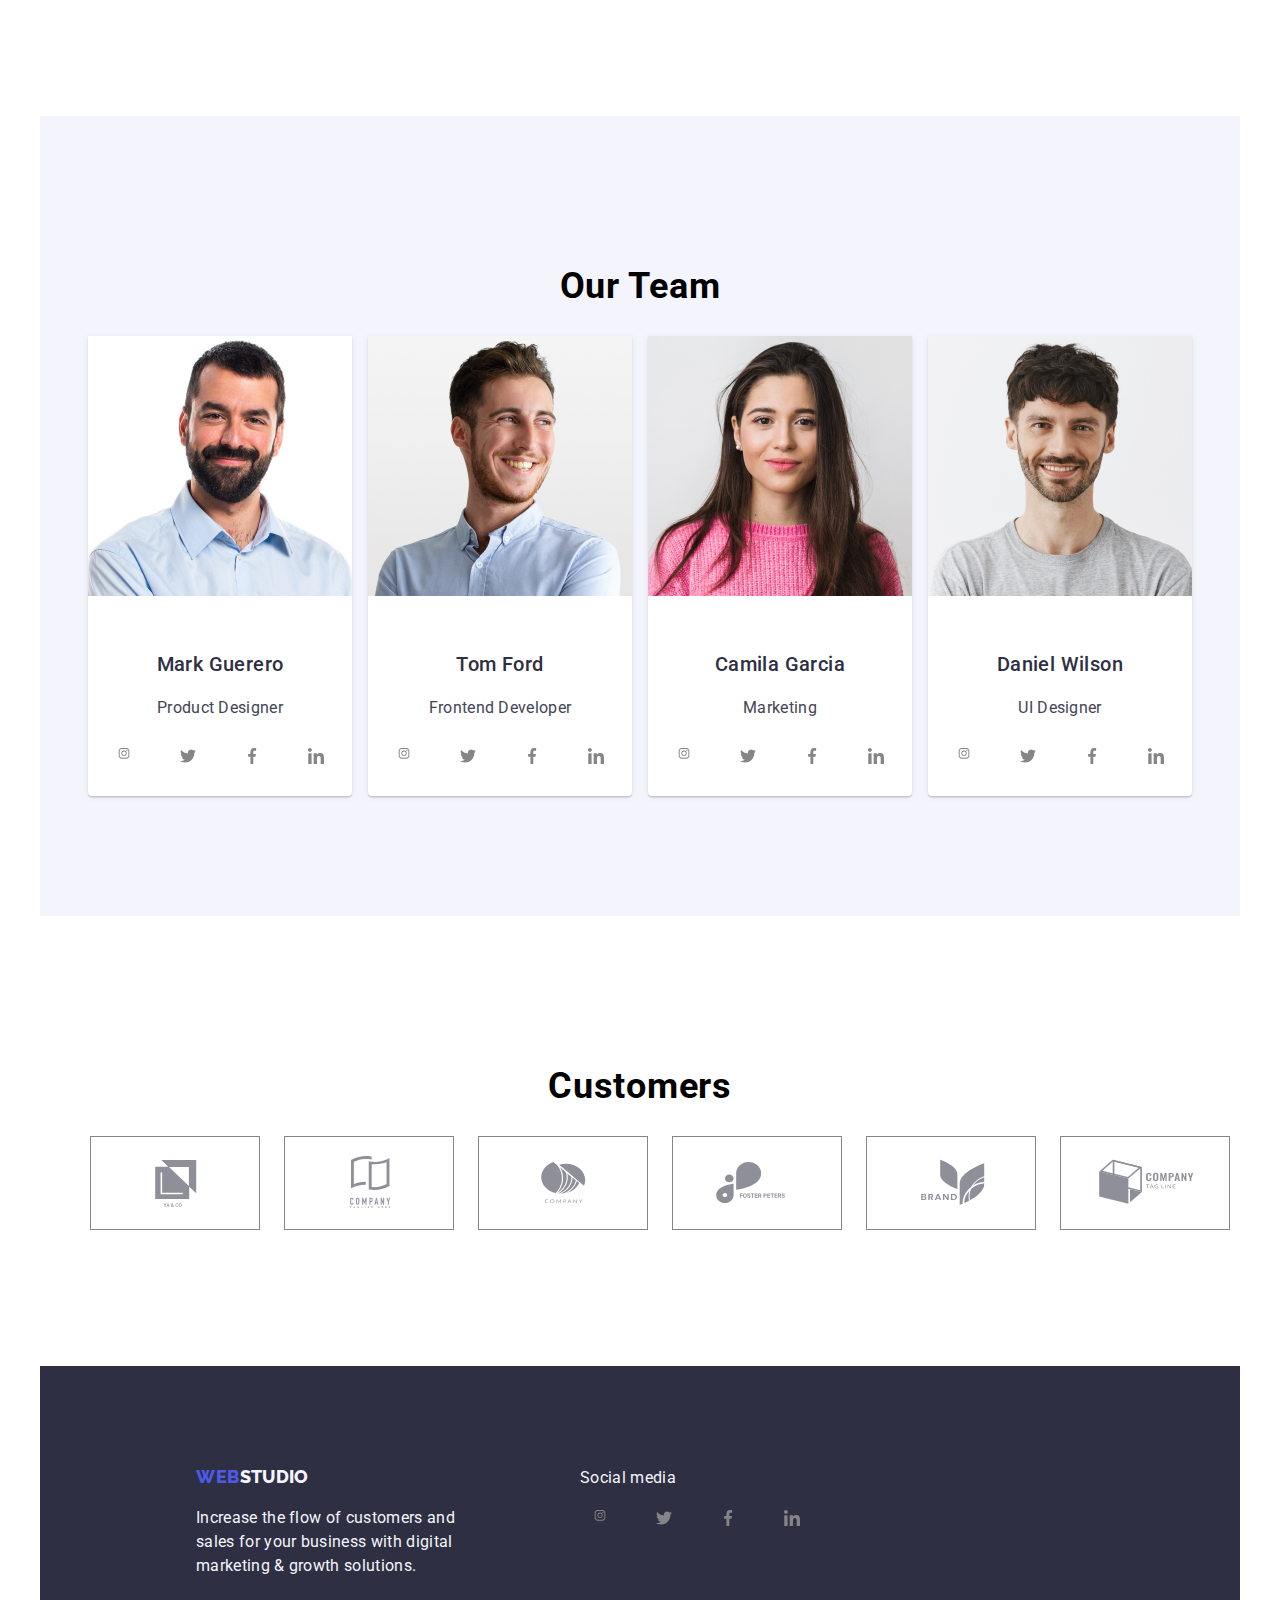
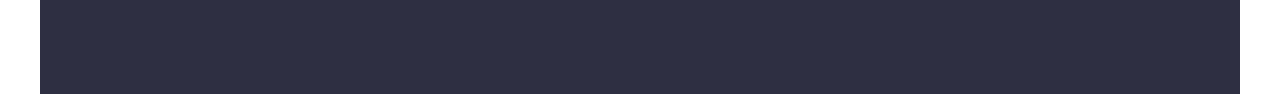
==== commit 22ef2941: "icons studio" ====
--- a/index.html
+++ b/index.html
@@ -41,6 +41,10 @@
       <section class="container">
         <ul class="feature">
           <li>
+            <svg class="icon-feature">
+              <use href="./images/symbol-defs.svg#icon-antenna">
+              </use>
+            </svg>
             <h3>Strategy</h3>
             <p>
               Our goal is to identify the business<br />
@@ -49,6 +53,10 @@
             </p>
           </li>
           <li>
+            <svg class="icon-feature">
+              <use href="./images/symbol-defs.svg#icon-clock">
+              </use>
+            </svg>
             <h3>Punctuality</h3>
             <p>
               Bring the key message to the<br />
@@ -57,6 +65,10 @@
             </p>
           </li>
           <li>
+            <svg class="icon-feature">
+              <use href="./images/symbol-defs.svg#icon-diagram">
+              </use>
+            </svg>
             <h3>Diligence</h3>
             <p>
               Research and confirm brands that<br />
@@ -65,6 +77,10 @@
             </p>
           </li>
           <li>
+            <svg class="icon-feature">
+              <use href="./images/symbol-defs.svg#icon-astronaut">
+              </use>
+            </svg>
             <h3>Technologies</h3>
             <p>
               Design practice focused on digital<br />
@@ -339,13 +355,98 @@
           </div>
         </div>
       </section>
+      <section class="customers container">
+<h2>Customers</h2>
+<ul class="customers-icon">
+  <li class="icon-border">
+    <svg>
+    <use href="images/symbol-defs.svg#icon-Logo-1"></use>
+  </svg>
+</li>
+  <li class="icon-border"><svg>
+    <use href="images/symbol-defs.svg#icon-Logo-2"></use>
+  </svg></li>
+  <li class="icon-border"><svg>
+    <use href="images/symbol-defs.svg#icon-Logo-3"></use>
+  </svg></li>
+  <li class="icon-border"><svg>
+    <use href="images/symbol-defs.svg#icon-Logo-4"></use>
+  </svg></li>
+  <li class="icon-border"><svg>
+    <use href="images/symbol-defs.svg#icon-Logo-5"></use>
+  </svg></li>
+  <li class="icon-border"><svg>
+    <use href="images/symbol-defs.svg#icon-Logo-6"></use>
+  </svg></li>
+</ul>
+      </section>
     </main>
     <footer class="container footer">
+      <div class="logo-paragraph">
       <a href="index.html" class="logo-bottom">Web</a>
       <p class="footer-paragraph">
         Increase the flow of customers and sales for your business with digital
         marketing & growth solutions.
       </p>
+      </div>
+      <div class="social-icons">
+        <span>Social media</span>
+      <div class="icons-list">
+              <a
+                href="https://www.instagram.com/"
+                class="icon"
+                noopener
+                noreferrer
+                nofollow
+                target="_blank"
+                aria-label="instagram-link"
+              >
+                <svg>
+                  <use href="./images/symbol-defs.svg#icon-instagram"></use>
+                </svg>
+              </a>
+              <a
+                href="https://https://twitter.com//"
+                class="icon"
+                noopener
+                noreferrer
+                nofollow
+                target="_blank"
+                aria-label="tweeter-link"
+              >
+                <svg>
+                  <use href="./images/symbol-defs.svg#icon-twitter"></use>
+                </svg>
+              </a>
+              </a>
+              <a
+                href="https://https://facebook.com//"
+                class="icon"
+                noopener
+                noreferrer
+                nofollow
+                target="_blank"
+                aria-label="facebook-link"
+              >
+                <svg>
+                  <use href="./images/symbol-defs.svg#icon-facebook"></use>
+                </svg>
+              </a>
+               <a
+                href="https://https://linkedin.com//"
+                class="icon"
+                noopener
+                noreferrer
+                nofollow
+                target="_blank"
+                aria-label="linkedin-link"
+              >
+                <svg>
+                  <use href="./images/symbol-defs.svg#icon-linkedin"></use>
+                </svg>
+              </a>
+            </div>
+          </div>
     </footer>
   </body>
 </html>
--- a/css/studio.css
+++ b/css/studio.css
@@ -127,6 +127,8 @@
     justify-content: center;
     gap: 1rem;
     margin: 120px 0;
+    width: 1128px;
+        height: 224px;
 }
 li > h3{
     text-align: left;
@@ -147,6 +149,17 @@
     letter-spacing: 0.02em;
     text-align: center;
     color: #2e2f42;
+}
+.icon-feature{
+    width: 264px;
+        height: 112px;
+        background-color: #f4f4fd;
+        border-radius: 4px;
+        padding: 24px 100px;
+}
+.icon-feature svg{
+    width: 64px;
+    height: 64px;
 }
 
 /* What are we doing section */
@@ -202,11 +215,7 @@
 .icons-list .icon svg{
     width: 16px;
     height: 16px;
-    fill: #434455;
-}
-.icons-list:first-child {
-    width: 50px;
-    height: 50px;
+    fill: #858588;
 }
 .icons-list{
     display: flex;
@@ -221,12 +230,32 @@
     display: flex;
     justify-content: center;
     align-items: center;
-    color: rgb(34, 30, 30);
 }
 .icons-list .icon:hover{
     background-color: #4D5AE5;
     color: #fff;
 }
+.icons-list .icon svg:hover{
+    fill: white;
+}
+/* Customers section */
+.customers{
+    padding: 120px;
+}
+.customers-icon{
+    display: flex;
+    justify-content: center;
+    gap: 24px;
+}
+.customers-icon svg{
+    width: 104px;
+    height: 56px;
+}
+.icon-border {
+    border: 1px solid #858588;
+    padding: 16px 32px;
+}
+
 /* Footer section */
 .logo-bottom::after {
     content: "STUDIO";
@@ -260,12 +289,13 @@
     background-color: var(--brand-color);
     text-align: left;
     padding: 100px 1020px 100px 156px;
+    display: flex;
+    gap: 120px;
 }
 .footer-paragraph {
     width: 264px;
     margin-top: 16px;
 }
-
 
 /* Portofolio */
 
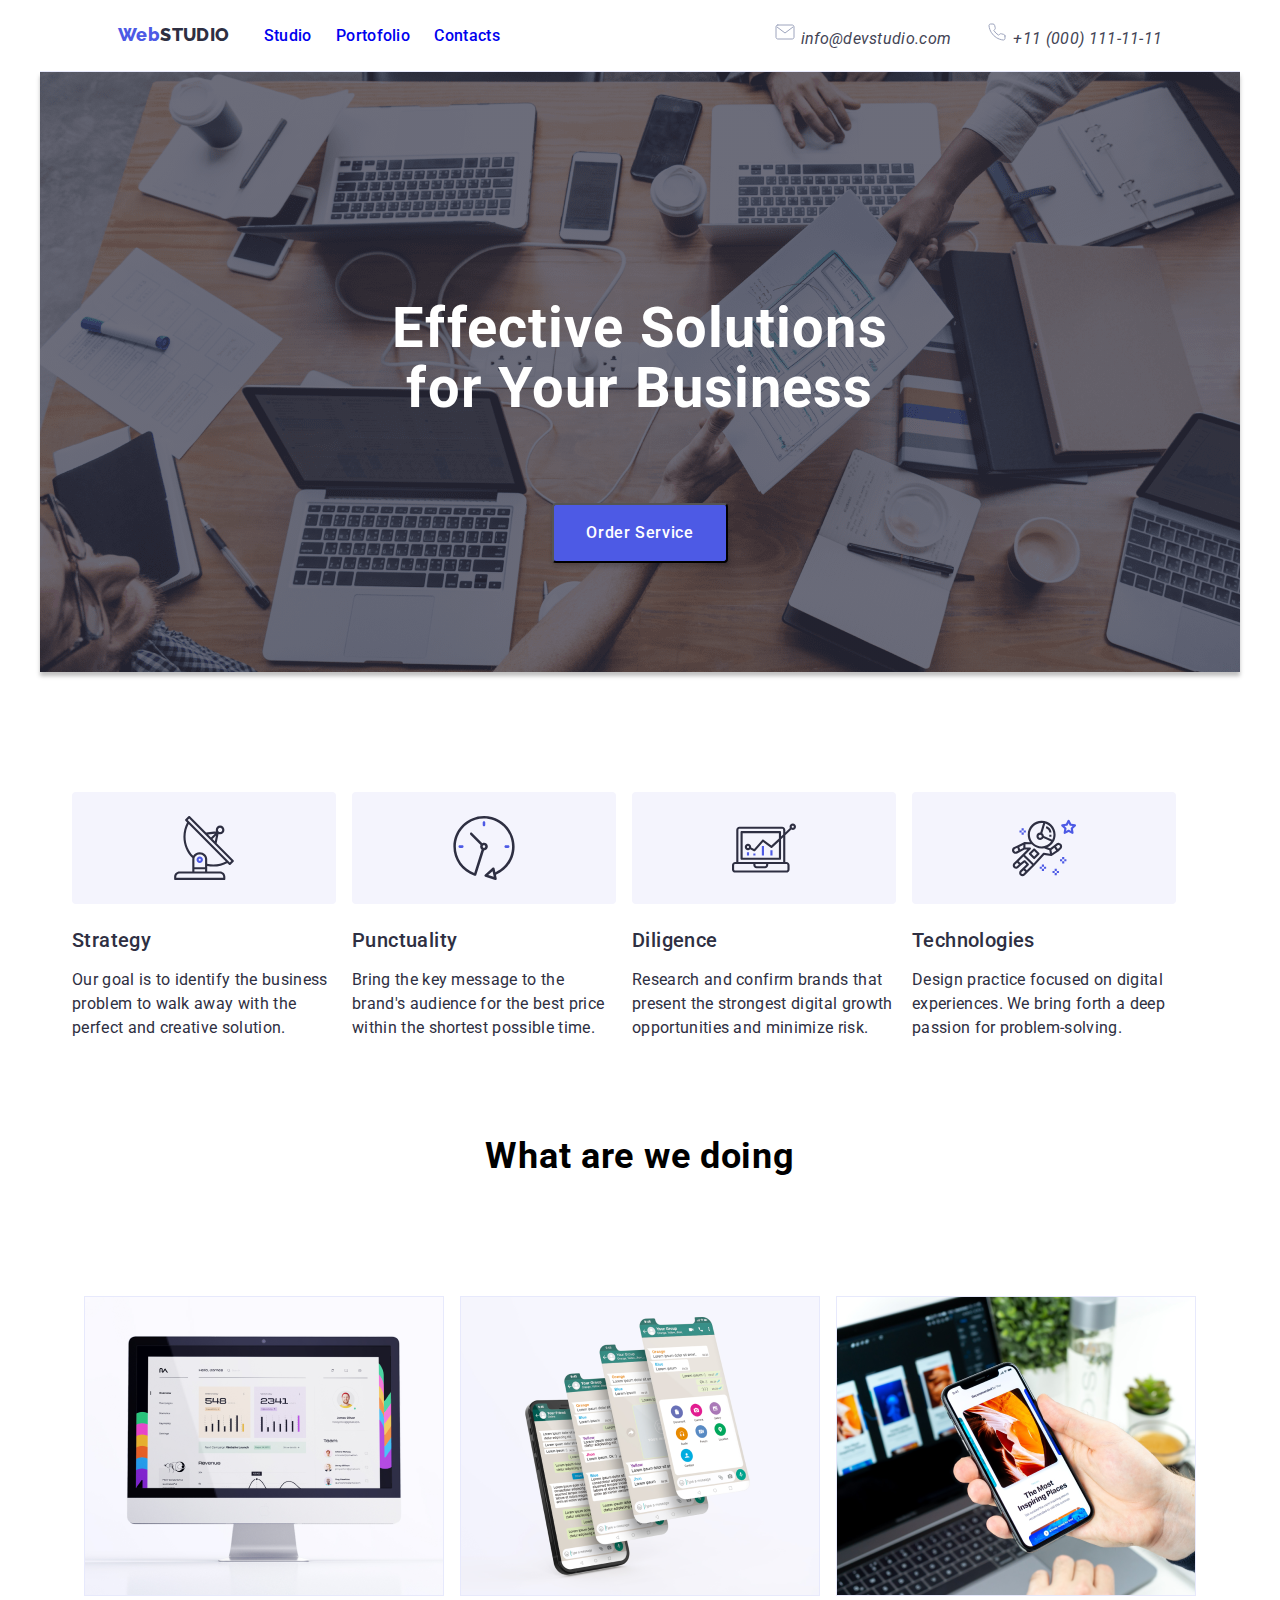
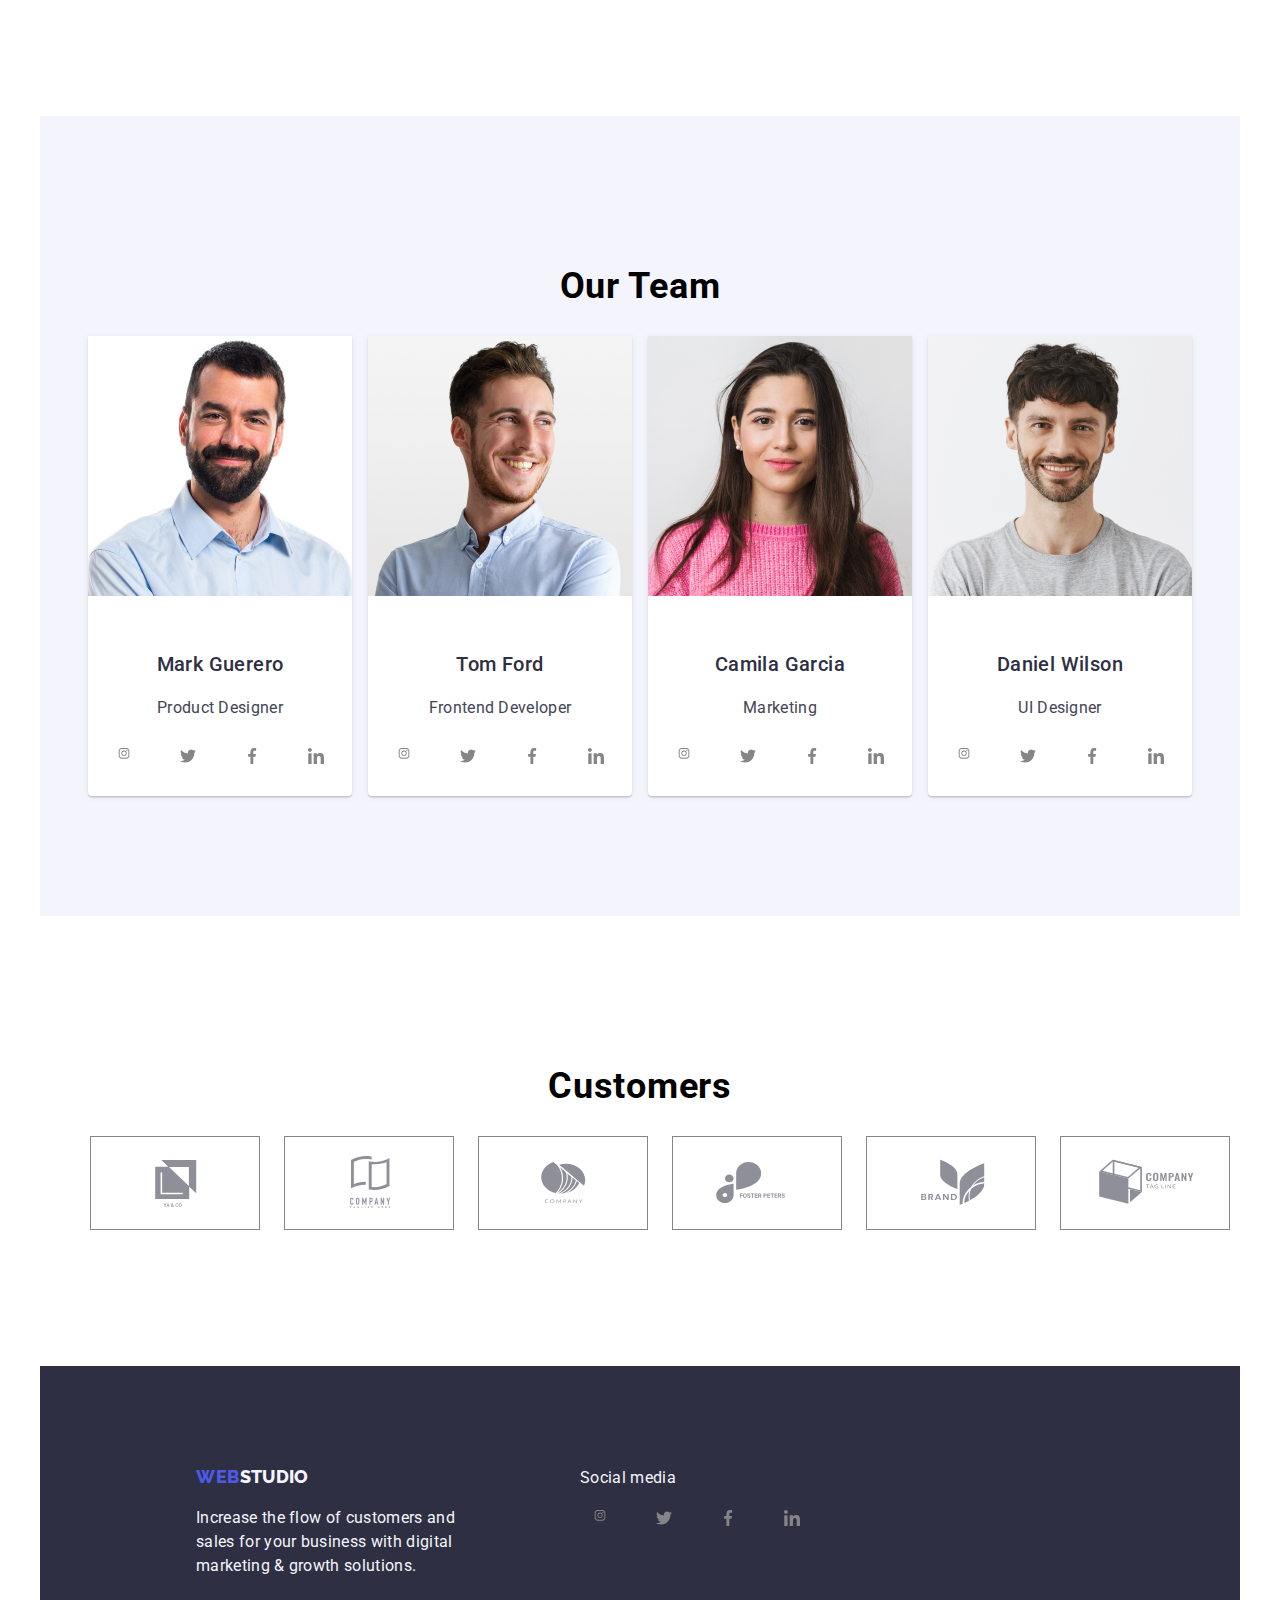
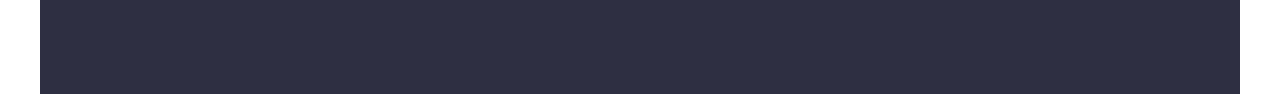
==== commit d24a7d70: "icons and background" ====
--- a/index.html
+++ b/index.html
@@ -25,8 +25,12 @@
         <a href="contacts.html">Contacts</a>
       </nav>
       <address>
+        <div>
+        <img src="./images/mail.svg">
         <a href="mailto:info@devstudio.com" class="mail">info@devstudio.com</a>
+        <img src="./images/phone.svg">
         <a href="tel:+11(000)1111111">+11 (000) 111-11-11</a>
+        </div>
       </address>
     </header>
     <main>
@@ -128,11 +132,11 @@
                 aria-label="instagram-link"
               >
                 <svg>
-                  <use href="./images/symbol-defs.svg#icon-instagram"></use>
-                </svg>
-              </a>
-              <a
-                href="https://https://twitter.com//"
+                  <use href="./images/symbol-defs.svg#icon-instagram" width="16" height="16"></use>
+                </svg>
+              </a>
+              <a
+                href="https://www.twitter.com/"
                 class="icon"
                 noopener
                 noreferrer
@@ -146,7 +150,7 @@
               </a>
               </a>
               <a
-                href="https://https://facebook.com//"
+                href="https://www.facebook.com/"
                 class="icon"
                 noopener
                 noreferrer
@@ -159,7 +163,7 @@
                 </svg>
               </a>
                <a
-                href="https://https://linkedin.com//"
+                href="https://www.linkedin.com/"
                 class="icon"
                 noopener
                 noreferrer
--- a/css/studio.css
+++ b/css/studio.css
@@ -67,7 +67,7 @@
     cursor: pointer;
     text-decoration: underline;
 }
-address a {
+address a, img{
     font-size: 16px;
     font-weight: 400;
     line-height: 24px;
@@ -237,6 +237,13 @@
 }
 .icons-list .icon svg:hover{
     fill: white;
+}
+.icons-list .icon svg:active{
+    fill: #4D5AE5;
+}
+.icons-list:first-child{
+    width: 24px;
+    height: 24px;
 }
 /* Customers section */
 .customers{
@@ -318,8 +325,10 @@
     padding-top: 12px;
     padding-bottom: 12px;
 }
-button:hover {
-    cursor: pointer;
+button:hover,
+button:focus {
+    cursor: pointer;
+    box-shadow: 0 2px 1px 0 rgba(46, 47, 66, 0.08), 0 1px 1px 0 rgba(46, 47, 66, 0.16), 0 1px 6px 0 rgba(46, 47, 66, 0.08);
 }
 .button {
     background: #f4f4fd;
@@ -331,6 +340,7 @@
     flex-wrap: wrap;
     margin: 96px 271px 72px;
 }
+
 /*Grid cards section*/
 .card h3 {
     font-size: 20px;
@@ -356,5 +366,8 @@
     border: 1px solid #e7e9fc;
     width: 360px;
     height: 420px;
-    /* flex-basis: calc((100%-72px)/3)); */
-}
+}
+.card:hover,
+.card:focus{
+    box-shadow: 0 2px 1px 0 rgba(46, 47, 66, 0.08), 0 1px 1px 0 rgba(46, 47, 66, 0.16), 0 1px 6px 0 rgba(46, 47, 66, 0.08);
+}
